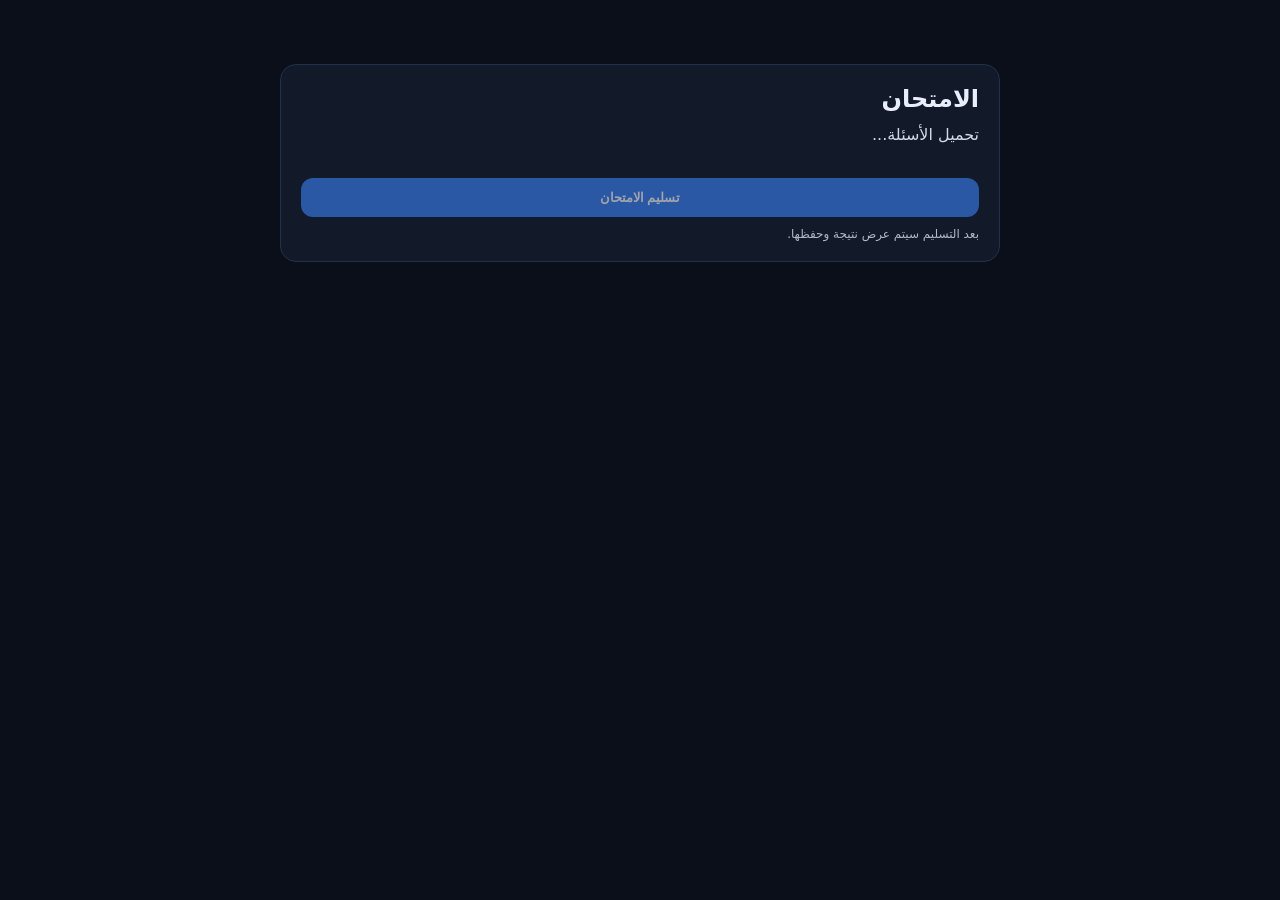
==== exam.html @ 2567c572 "Add files via upload" ====
<!doctype html>
<html lang="ar" dir="rtl">
<head>
  <meta charset="utf-8" />
  <meta name="viewport" content="width=device-width, initial-scale=1" />
  <title>English MCQ - الامتحان</title>
  <link rel="stylesheet" href="style.css">
</head>
<body>
  <div class="container">
    <div class="card">
      <h1>الامتحان</h1>
      <p id="meta">تحميل الأسئلة...</p>

      <div id="questions"></div>
      <button id="submitBtn" disabled>تسليم الامتحان</button>
      <div class="small">بعد التسليم سيتم عرض نتيجة وحفظها.</div>
    </div>
  </div>

  <div id="backdrop" class="modal-backdrop">
    <div class="modal">
      <h2 id="resultTitle">النتيجة</h2>
      <div id="resultBody"></div>
      <a id="waBtn" target="_blank" rel="noopener">تواصل واتساب</a>
    </div>
  </div>

<script>
const WEB_APP_URL = "https://script.google.com/macros/s/AKfycbw6piXRevzQmElgtYYwHDX4Rm8v8rgESKVzNjF4OxnBw-c08t9-SVby8d7GZF6QKJhY/exec
";
const API_KEY = "a9s8d7f6g5h4j3k2l1";
const WHATSAPP_NUMBER = "201234567890"; // بدون + ، مثال مصر: 20 ثم الرقم

const studentId = localStorage.getItem("student_id");
if (!studentId) {
  window.location.href = "index.html";
}

const qWrap = document.getElementById('questions');
const submitBtn = document.getElementById('submitBtn');
const meta = document.getElementById('meta');

let questions = [];

async function loadQuestions() {
  const url = WEB_APP_URL + "?action=questions";
  const res = await fetch(url);
  const data = await res.json();
  if (!data.ok) throw new Error("Failed to load questions");
  questions = data.questions;
  meta.textContent = `عدد الأسئلة: ${data.total}`;
  renderQuestions();
  submitBtn.disabled = false;
}

function renderQuestions() {
  qWrap.innerHTML = "";
  for (const q of questions) {
    const box = document.createElement('div');
    box.className = "q";
    box.innerHTML = `<div><b>${q.text}</b></div>`;

    q.options.forEach((opt, idx) => {
      const id = `${q.id}_${idx}`;
      const label = document.createElement('label');
      label.className = "opt";
      label.setAttribute("for", id);
      label.innerHTML = `
        <input type="radio" name="${q.id}" id="${id}" value="${idx}">
        <span>${opt}</span>
      `;
      box.appendChild(label);
    });

    qWrap.appendChild(box);
  }
}

function collectAnswers() {
  const answers = {};
  for (const q of questions) {
    const selected = document.querySelector(`input[name="${q.id}"]:checked`);
    answers[q.id] = selected ? Number(selected.value) : -1;
  }
  return answers;
}

submitBtn.addEventListener('click', async () => {
  submitBtn.disabled = true;

  const answers = collectAnswers();
  const payload = {
    api_key: API_KEY,
    action: "submit_exam",
    student_id: studentId,
    answers,
    user_agent: navigator.userAgent
  };

  try {
    const res = await fetch(WEB_APP_URL, {
      method: "POST",
      headers: { "Content-Type": "text/plain;charset=utf-8" },
      body: JSON.stringify(payload)
    });
    const data = await res.json();
    if (!data.ok) throw new Error(data.error || "Submit failed");

    showResult(data.score, data.total);
  } catch (err) {
    alert("خطأ: " + err.message);
    submitBtn.disabled = false;
  }
});

function showResult(score, total) {
  const backdrop = document.getElementById('backdrop');
  const body = document.getElementById('resultBody');
  const waBtn = document.getElementById('waBtn');

  body.innerHTML = `<p>درجتك: <b>${score}</b> من <b>${total}</b></p>`;

  const msg = encodeURIComponent(`نتيجتي في امتحان الانجليزي: ${score}/${total}. student_id: ${studentId}`);
  waBtn.href = `https://wa.me/${+201007746197}?text=${msg}`;

  backdrop.style.display = "grid";
}

loadQuestions().catch(err => {
  meta.textContent = "فشل تحميل الأسئلة";
  qWrap.innerHTML = `<p>${err.message}</p>`;
});
</script>
</body>
</html>
---- style.css ----
:root { font-family: system-ui, Arial; }
body { margin: 0; background: #0b0f19; color: #e8eefc; }
.container { max-width: 720px; margin: 40px auto; padding: 24px; }
.card { background: #121a2a; border: 1px solid #22304d; border-radius: 16px; padding: 20px; }
h1 { margin: 0 0 12px; font-size: 24px; }
p { margin: 0 0 16px; opacity: 0.9; }
label { display: block; margin: 14px 0 6px; font-weight: 600; }
input, select { width: 100%; padding: 12px 12px; border-radius: 12px; border: 1px solid #2a3a5c; background: #0e1422; color: #e8eefc; }
button { width: 100%; margin-top: 18px; padding: 12px; border-radius: 12px; border: 0; background: #3b82f6; color: white; font-weight: 700; cursor: pointer; }
button:disabled { opacity: 0.6; cursor: not-allowed; }
.q { margin: 16px 0; padding: 14px; border-radius: 14px; border: 1px solid #22304d; background: #0e1422; }
.opt { display: block; padding: 10px 10px; border-radius: 12px; border: 1px solid #22304d; margin-top: 10px; cursor: pointer; }
.opt input { width: auto; margin-right: 8px; }
.row { display: grid; grid-template-columns: 1fr 1fr; gap: 12px; }
.small { font-size: 12px; opacity: 0.75; margin-top: 10px; }
.modal-backdrop { position: fixed; inset: 0; background: rgba(0,0,0,0.6); display: none; place-items: center; padding: 16px; }
.modal { max-width: 520px; width: 100%; background: #121a2a; border: 1px solid #22304d; border-radius: 16px; padding: 18px; }
.modal h2 { margin: 0 0 10px; font-size: 20px; }
.modal a { display: inline-block; margin-top: 12px; text-decoration: none; background: #22c55e; color: #06120a; padding: 10px 14px; border-radius: 12px; font-weight: 800; }
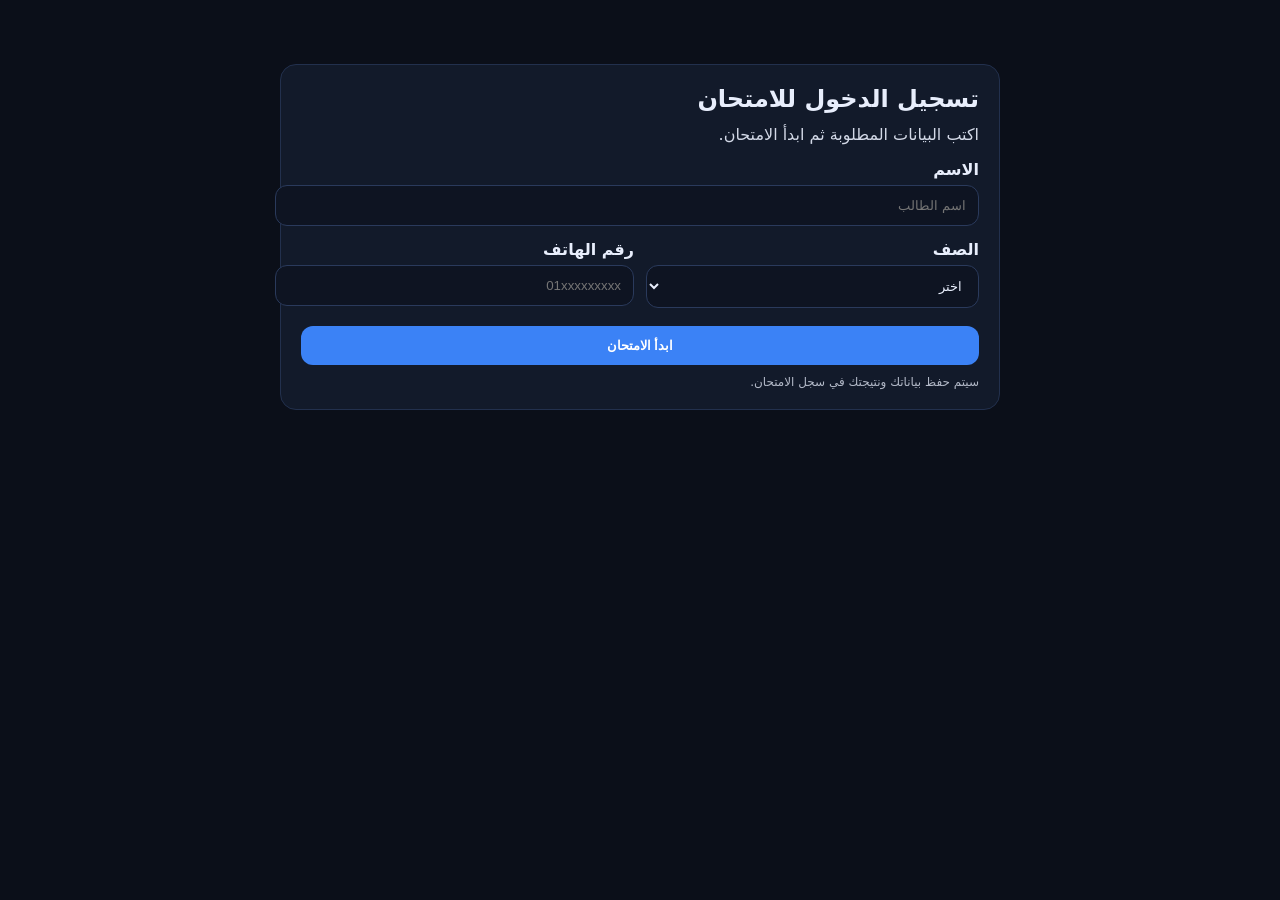
==== commit 2827a7df: "Add files via upload" ====
--- a/exam.html
+++ b/exam.html
@@ -14,7 +14,7 @@
 
       <div id="questions"></div>
       <button id="submitBtn" disabled>تسليم الامتحان</button>
-      <div class="small">بعد التسليم سيتم عرض نتيجة وحفظها.</div>
+      <div class="small">بعد التسليم سيتم حفظ النتيجة في الشيت وفتح تواصل واتساب.</div>
     </div>
   </div>
 
@@ -27,15 +27,12 @@
   </div>
 
 <script>
-const WEB_APP_URL = "https://script.google.com/macros/s/AKfycbw6piXRevzQmElgtYYwHDX4Rm8v8rgESKVzNjF4OxnBw-c08t9-SVby8d7GZF6QKJhY/exec
-";
+const WEB_APP_URL = "https://script.google.com/macros/s/AKfycbw6piXRevzQmElgtYYwHDX4Rm8v8rgESKVzNjF4OxnBw-c08t9-SVby8d7GZF6QKJhY/exec";
 const API_KEY = "a9s8d7f6g5h4j3k2l1";
-const WHATSAPP_NUMBER = "201234567890"; // بدون + ، مثال مصر: 20 ثم الرقم
+const WHATSAPP_NUMBER = "201234567890"; // اكتب رقمك: 20 ثم الرقم بدون +
 
 const studentId = localStorage.getItem("student_id");
-if (!studentId) {
-  window.location.href = "index.html";
-}
+if (!studentId) window.location.href = "index.html";
 
 const qWrap = document.getElementById('questions');
 const submitBtn = document.getElementById('submitBtn');
@@ -43,11 +40,28 @@
 
 let questions = [];
 
+function jsonp(url) {
+  return new Promise((resolve, reject) => {
+    const cb = "cb_" + Math.random().toString(36).slice(2);
+    window[cb] = (data) => { cleanup(); resolve(data); };
+    const script = document.createElement("script");
+    script.src = url + (url.includes("?") ? "&" : "?") + "callback=" + cb;
+    script.onerror = () => { cleanup(); reject(new Error("JSONP failed")); };
+    document.body.appendChild(script);
+
+    function cleanup() {
+      try { delete window[cb]; } catch(_) {}
+      script.remove();
+    }
+  });
+}
+
 async function loadQuestions() {
   const url = WEB_APP_URL + "?action=questions";
   const res = await fetch(url);
   const data = await res.json();
   if (!data.ok) throw new Error("Failed to load questions");
+
   questions = data.questions;
   meta.textContent = `عدد الأسئلة: ${data.total}`;
   renderQuestions();
@@ -90,23 +104,19 @@
   submitBtn.disabled = true;
 
   const answers = collectAnswers();
-  const payload = {
-    api_key: API_KEY,
-    action: "submit_exam",
-    student_id: studentId,
-    answers,
-    user_agent: navigator.userAgent
-  };
+  const answersJson = JSON.stringify(answers);
+
+  const url =
+    WEB_APP_URL +
+    "?action=submit_exam" +
+    "&api_key=" + encodeURIComponent(API_KEY) +
+    "&student_id=" + encodeURIComponent(studentId) +
+    "&answers_json=" + encodeURIComponent(answersJson) +
+    "&user_agent=" + encodeURIComponent(navigator.userAgent);
 
   try {
-    const res = await fetch(WEB_APP_URL, {
-      method: "POST",
-      headers: { "Content-Type": "text/plain;charset=utf-8" },
-      body: JSON.stringify(payload)
-    });
-    const data = await res.json();
+    const data = await jsonp(url);
     if (!data.ok) throw new Error(data.error || "Submit failed");
-
     showResult(data.score, data.total);
   } catch (err) {
     alert("خطأ: " + err.message);
--- a/style.css
+++ b/style.css
@@ -10,7 +10,7 @@
 button:disabled { opacity: 0.6; cursor: not-allowed; }
 .q { margin: 16px 0; padding: 14px; border-radius: 14px; border: 1px solid #22304d; background: #0e1422; }
 .opt { display: block; padding: 10px 10px; border-radius: 12px; border: 1px solid #22304d; margin-top: 10px; cursor: pointer; }
-.opt input { width: auto; margin-right: 8px; }
+.opt input { width: auto; margin-left: 8px; }
 .row { display: grid; grid-template-columns: 1fr 1fr; gap: 12px; }
 .small { font-size: 12px; opacity: 0.75; margin-top: 10px; }
 .modal-backdrop { position: fixed; inset: 0; background: rgba(0,0,0,0.6); display: none; place-items: center; padding: 16px; }
